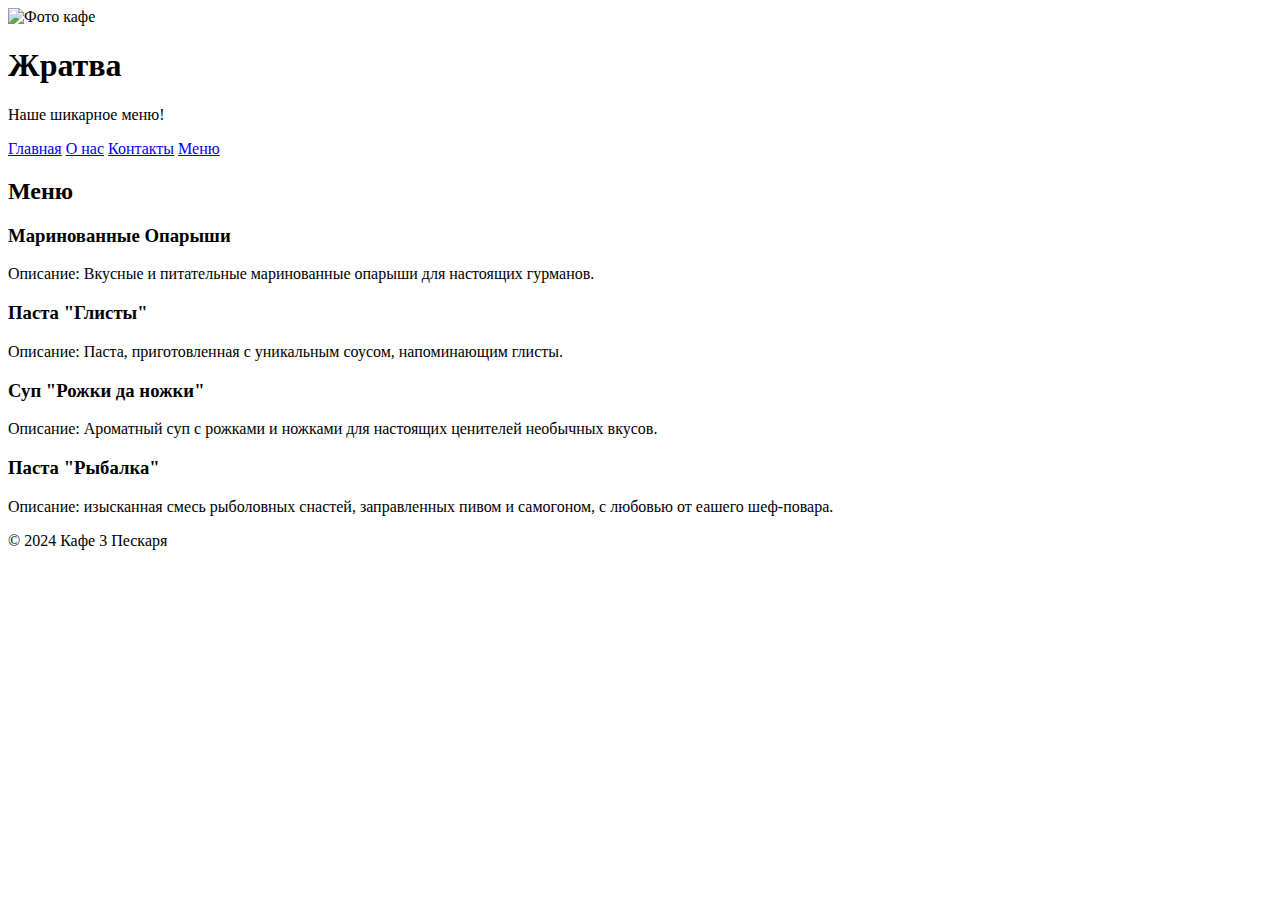
==== menu.html @ ad7082d7 "Create menu.html" ====
<!DOCTYPE html>
<html lang="ru">
<head>
    <meta charset="UTF-8">
    <meta name="viewport" content="width=device-width, initial-scale=1.0">
    <title>Меню - Кафе 3 Пескаря</title>
    <link rel="stylesheet" href="styles.css">
</head>
<body>
    <header class="header">
        <img src="images/img.jpg" alt="Фото кафе" class="header-image">
        <div class="header-text">
            <h1>Жратва</h1>
            <p>Наше шикарное меню!</p>
        </div>
    </header>
    <nav>
        <a href="index.html">Главная</a>
        <a href="about.html">О нас</a>
        <a href="contact.html">Контакты</a>
        <a href="menu.html">Меню</a>
    </nav>
    <div class="container">
        <h2>Меню</h2>
        <div class="menu-item">
            <h3>Маринованные Опарыши</h3>
            <p>Описание: Вкусные и питательные маринованные опарыши для настоящих гурманов.</p>
        </div>
        <div class="menu-item">
            <h3>Паста "Глисты"</h3>
            <p>Описание: Паста, приготовленная с уникальным соусом, напоминающим глисты.</p>
        </div>
        <div class="menu-item">
            <h3>Суп "Рожки да ножки"</h3>
            <p>Описание: Ароматный суп с рожками и ножками для настоящих ценителей необычных вкусов.</p>
        </div>
        <div class="menu-item">
            <h3>Паста "Рыбалка"</h3>
            <p>Описание: изысканная смесь рыболовных снастей, заправленных пивом и самогоном, с любовью от еашего шеф-повара.</p>
        </div>
    </div>
    <footer>
        <p>&copy; 2024 Кафе 3 Пескаря</p>
    </footer>
</body>
</html>
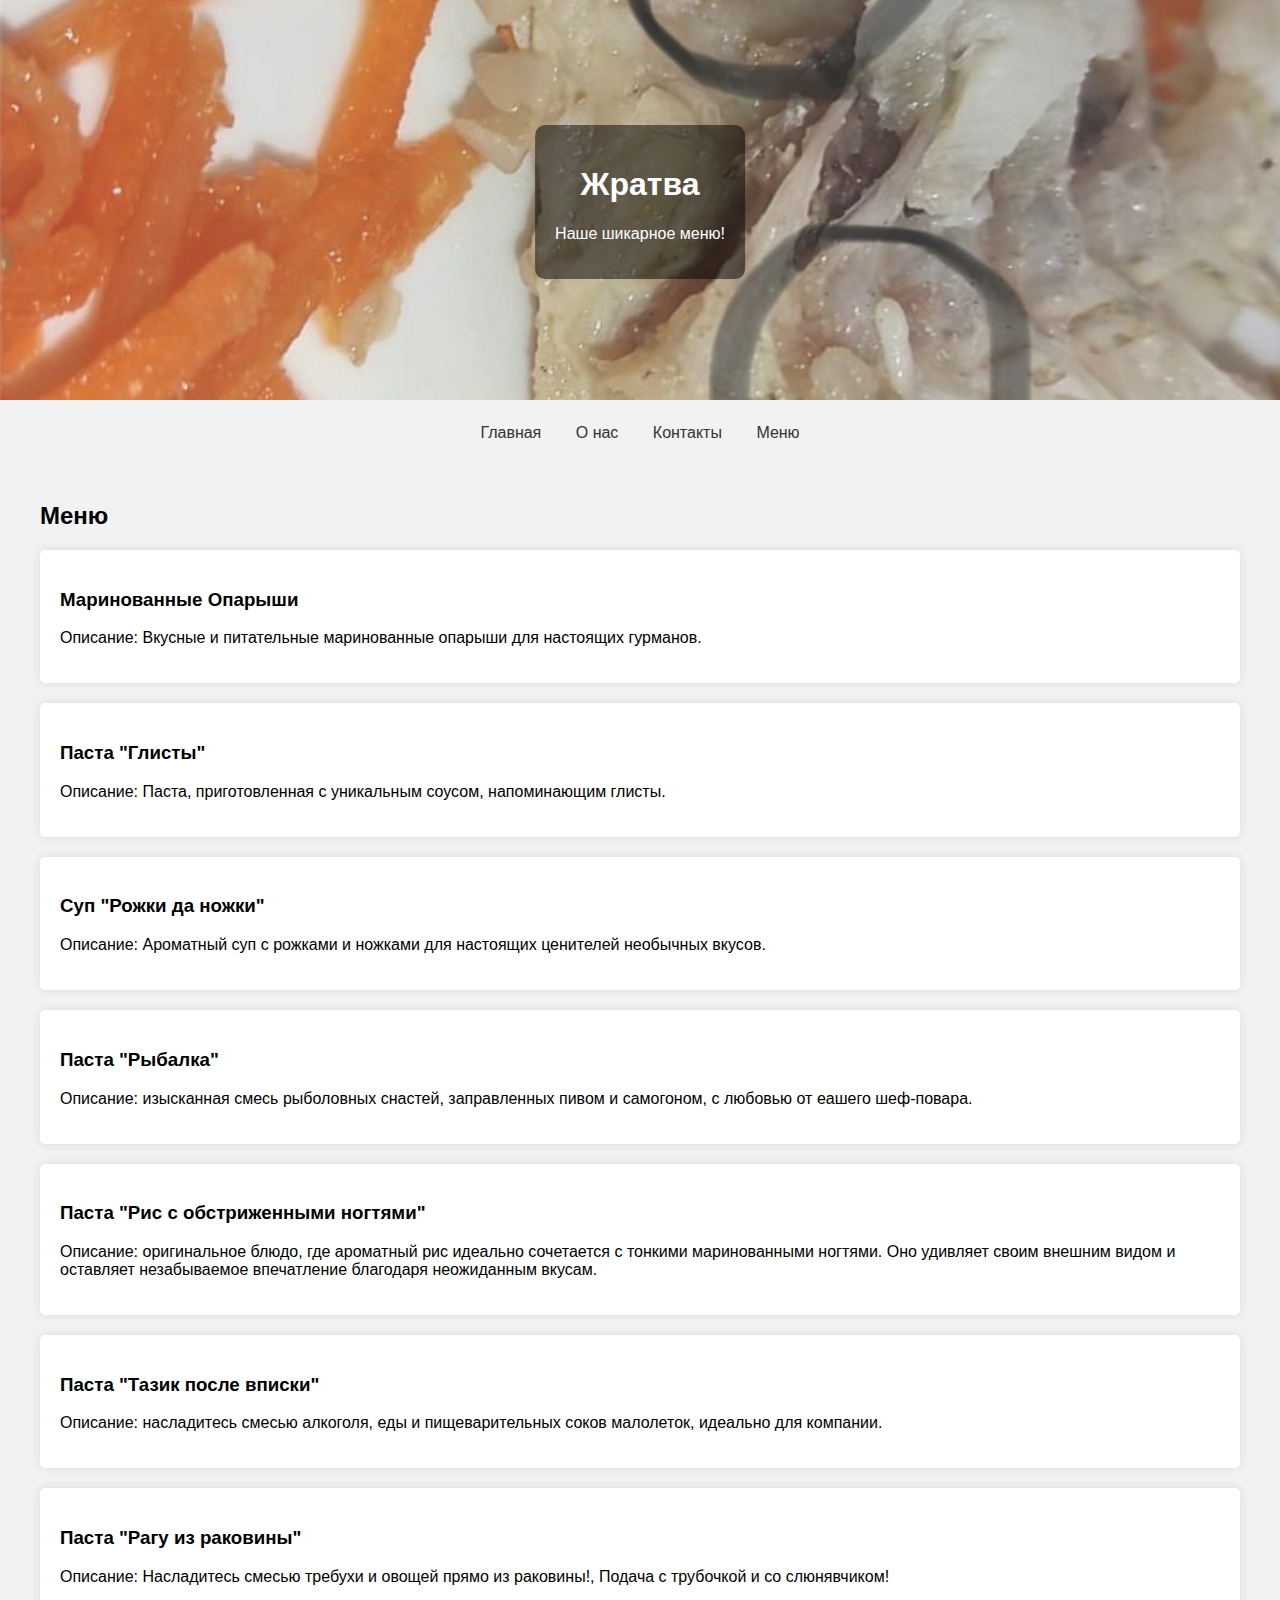
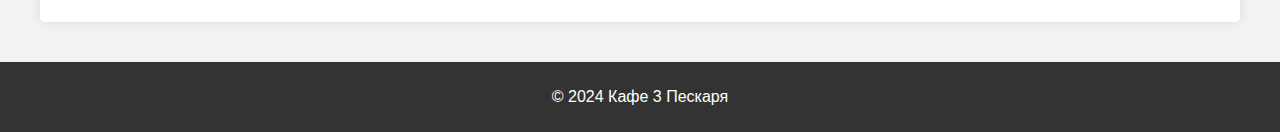
==== commit 8cc6922b: "Update menu.html" ====
--- a/menu.html
+++ b/menu.html
@@ -38,6 +38,18 @@
             <h3>Паста "Рыбалка"</h3>
             <p>Описание: изысканная смесь рыболовных снастей, заправленных пивом и самогоном, с любовью от еашего шеф-повара.</p>
         </div>
+        <div class="menu-item">
+            <h3>Паста "Рис с обстриженными ногтями"</h3>
+            <p>Описание: оригинальное блюдо, где ароматный рис идеально сочетается с тонкими маринованными ногтями. Оно удивляет своим внешним видом и оставляет незабываемое впечатление благодаря неожиданным вкусам.</p>
+        </div>
+        <div class="menu-item">
+            <h3>Паста "Тазик после вписки"</h3>
+            <p>Описание: насладитесь смесью алкоголя, еды и пищеварительных соков малолеток, идеально для компании.</p>
+        </div>
+        <div class="menu-item">
+            <h3>Паста "Рагу из раковины"</h3>
+            <p>Описание: Насладитесь смесью требухи и овощей прямо из раковины!, Подача с трубочкой и со слюнявчиком!</p>
+        </div>
     </div>
     <footer>
         <p>&copy; 2024 Кафе 3 Пескаря</p>
--- a/styles.css
+++ b/styles.css
@@ -0,0 +1,90 @@
+body {
+    font-family: Arial, sans-serif;
+    margin: 0;
+    padding: 0;
+    background-color: #f2f2f2;
+}
+header {
+    position: relative;
+    text-align: center;
+    color: white;
+}
+.header-image {
+    width: 100%;
+    height: 400px;
+    object-fit: cover;
+    opacity: 0.8;
+}
+.header-text {
+    position: absolute;
+    top: 50%;
+    left: 50%;
+    transform: translate(-50%, -50%);
+    background-color: rgba(0, 0, 0, 0.5);
+    padding: 20px;
+    border-radius: 10px;
+}
+nav {
+    text-align: center;
+    margin: 20px 0;
+}
+nav a {
+    margin: 0 15px;
+    text-decoration: none;
+    color: #333;
+}
+nav a:hover {
+    color: #555;
+}
+.container {
+    max-width: 1200px;
+    margin: 0 auto;
+    padding: 20px;
+}
+.about, .menu-item, .contact, .review {
+    background-color: #fff;
+    padding: 20px;
+    margin-bottom: 20px;
+    border-radius: 5px;
+    box-shadow: 0 0 10px rgba(0, 0, 0, 0.1);
+}
+.button {
+    display: block;
+    width: max-content;
+    padding: 10px 20px;
+    margin: 20px auto 0;
+    background-color: #333;
+    color: #fff;
+    text-align: center;
+    text-decoration: none;
+    border-radius: 5px;
+}
+.button:hover {
+    background-color: #555;
+}
+footer {
+    background-color: #333;
+    color: #fff;
+    text-align: center;
+    padding: 10px 0;
+}
+textarea {
+    width: 100%;
+    border-radius: 5px;
+    padding: 10px;
+    border: 1px solid #ccc;
+}
+button {
+    padding: 10px 20px;
+    background-color: #333;
+    color: #fff;
+    border: none;
+    border-radius: 5px;
+    cursor: pointer;
+}
+button:hover {
+    background-color: #555;
+}
+.reviews-list {
+    margin-top: 20px;
+}
